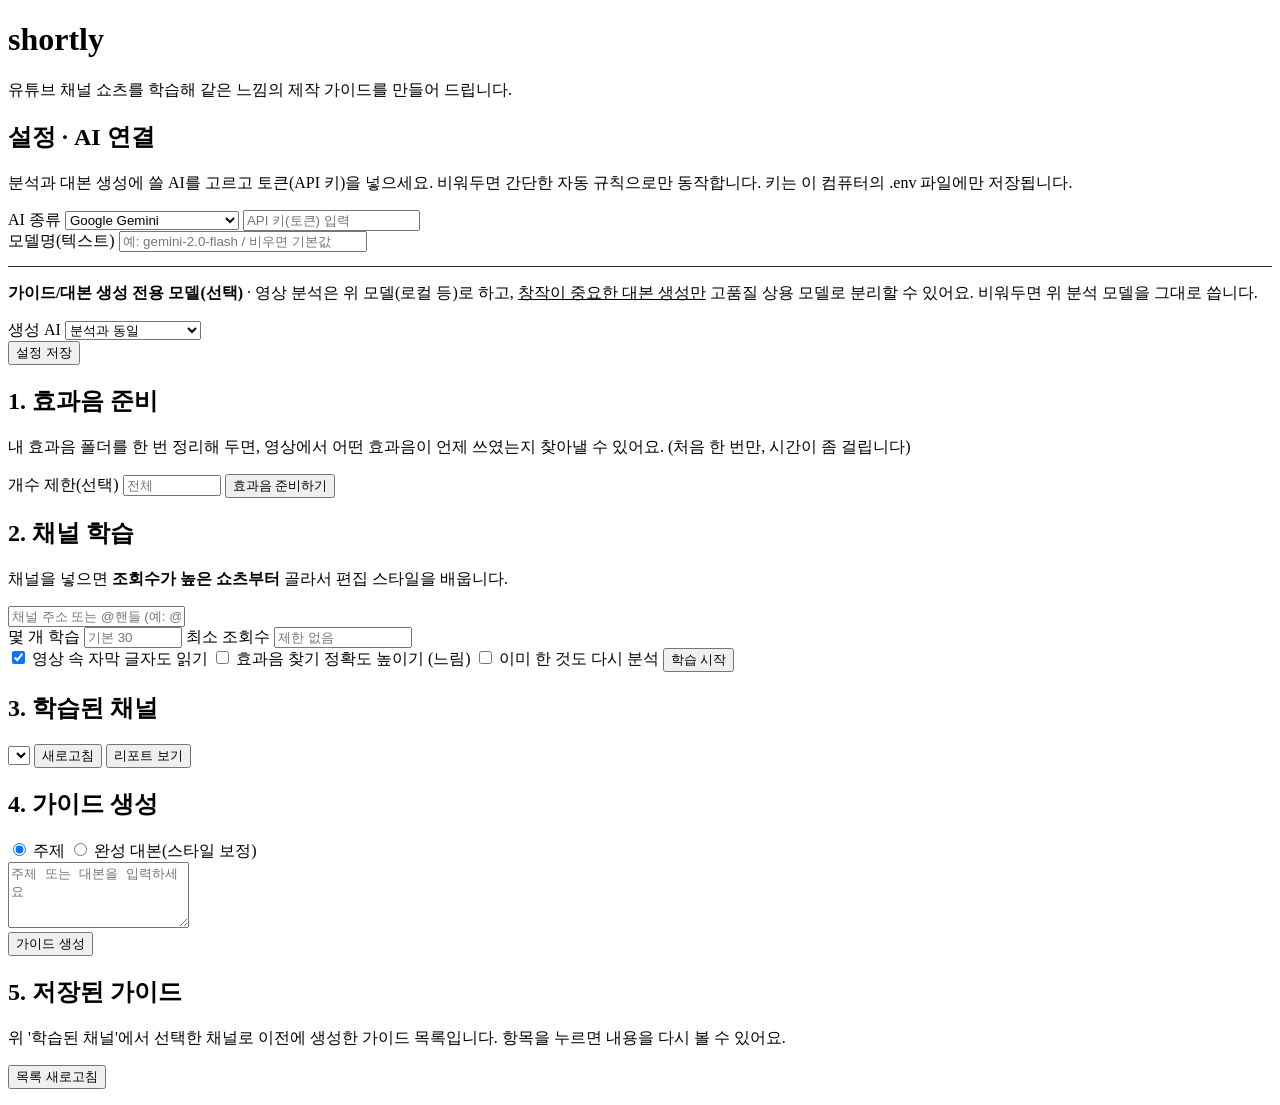
==== shortly/web/static/index.html @ c168bbbe "feat: add automated YouTube Shorts production pipeline Include channel style analysis, pluggable LLM" ====
<!DOCTYPE html>
<html lang="ko">
<head>
  <meta charset="UTF-8" />
  <meta name="viewport" content="width=device-width, initial-scale=1.0" />
  <title>shortly · 쇼츠 스타일 분석·제작 가이드</title>
  <link rel="stylesheet" href="/static/style.css" />
</head>
<body>
  <header>
    <h1>shortly</h1>
    <p class="tagline">유튜브 채널 쇼츠를 학습해 같은 느낌의 제작 가이드를 만들어 드립니다.</p>
    <div id="status-bar" class="status-bar"></div>
  </header>

  <main>
    <section class="card" id="section-settings">
      <h2>설정 · AI 연결</h2>
      <p class="hint" id="settings-hint-full">분석과 대본 생성에 쓸 AI를 고르고 토큰(API 키)을 넣으세요. 비워두면 간단한 자동 규칙으로만 동작합니다. 키는 이 컴퓨터의 .env 파일에만 저장됩니다.</p>
      <p class="hint" id="settings-hint-portable" style="display:none">팀용 포터블 버전입니다. <b>학습 AI = Claude Sonnet 5</b>, <b>대본 생성 AI = Claude Opus 4.8</b> 로 고정되어 있습니다. Claude API 키와 CapCut 내보내기용 <b>Typecast TTS API 키</b>를 입력하세요. 키는 이 PC의 사용자 폴더에만 저장됩니다.</p>
      <div id="ai-settings-portable" style="display:none">
        <div class="row">
          <span class="hint">학습: <b id="portable-learn-model">claude-sonnet-5</b></span>
          <span class="hint">생성: <b id="portable-gen-model">claude-opus-4-8</b></span>
        </div>
        <div class="row">
          <label class="grow">Claude API 키
            <input id="set-key-portable" type="password" class="grow" placeholder="Anthropic API 키 입력" />
          </label>
        </div>
        <div class="row">
          <label class="grow">Typecast TTS API 키
            <input id="set-tts-key-portable" type="password" class="grow" placeholder="CapCut 내보내기 시 나레이션 음성 생성" />
          </label>
        </div>
        <p class="hint">TTS 키: <a href="https://typecast.ai/developers/api/api-key" target="_blank" rel="noopener">typecast.ai</a> 에서 발급. 키가 있으면 CapCut 내보내기 때 대본 음성이 자동 생성됩니다.</p>
      </div>
      <div id="ai-settings-advanced">
      <div class="row">
        <label>AI 종류
          <select id="set-provider">
            <option value="gemini">Google Gemini</option>
            <option value="openai">OpenAI (ChatGPT)</option>
            <option value="anthropic">Anthropic Claude</option>
            <option value="local">로컬 (Ollama / LM Studio)</option>
            <option value="none">사용 안 함 (자동 규칙)</option>
          </select>
        </label>
        <input id="set-key" type="password" class="grow" placeholder="API 키(토큰) 입력" />
      </div>
      <div class="row" id="row-baseurl" style="display:none">
        <label class="grow">로컬 서버 주소
          <input id="set-baseurl" type="text" class="grow" placeholder="http://localhost:11434/v1 (Ollama) / http://localhost:1234/v1 (LM Studio)" />
        </label>
      </div>
      <div class="row" id="row-model-text">
        <label>모델명(텍스트) <input id="set-model" type="text" placeholder="예: gemini-2.0-flash / 비우면 기본값" style="width:240px" /></label>
        <label id="lbl-vision" style="display:none">비전 모델(선택) <input id="set-vision" type="text" placeholder="비우면 텍스트 모델 사용" style="width:220px" /></label>
      </div>
      <div class="row" id="row-model-local" style="display:none">
        <label>텍스트 모델
          <select id="set-model-select" style="min-width:240px"></select>
        </label>
        <label>비전 모델(선택)
          <select id="set-vision-select" style="min-width:220px"></select>
        </label>
        <button id="btn-reload-models" type="button">목록 새로고침</button>
      </div>
      <hr style="border:none;border-top:1px solid #2a2a3a;margin:14px 0" />
      <p class="hint"><b>가이드/대본 생성 전용 모델(선택)</b> · 영상 분석은 위 모델(로컬 등)로 하고, <u>창작이 중요한 대본 생성만</u> 고품질 상용 모델로 분리할 수 있어요. 비워두면 위 분석 모델을 그대로 씁니다.</p>
      <div class="row">
        <label>생성 AI
          <select id="set-gen-provider">
            <option value="">분석과 동일</option>
            <option value="anthropic">Anthropic Claude</option>
            <option value="openai">OpenAI (ChatGPT)</option>
            <option value="gemini">Google Gemini</option>
          </select>
        </label>
        <label id="lbl-gen-model" style="display:none">생성 모델명
          <input id="set-gen-model" type="text" placeholder="예: claude-opus-4-8" style="width:220px" />
        </label>
        <input id="set-gen-key" type="password" class="grow" placeholder="생성 AI의 API 키(이미 저장돼 있으면 비워두세요)" style="display:none" />
      </div>
      <p class="hint" id="gen-hint" style="display:none">현재 생성에 쓰이는 모델: <b id="gen-eff"></b></p>
      <p class="hint" id="local-hint" style="display:none">
        로컬 팁 · <code>pip install openai</code> 필요.<br>
        · <b>가장 쉬움(Ollama):</b> 텍스트 <code>qwen3.6:27b</code> + 비전 <code>qwen3-vl:8b-instruct-q8_0</code> (주소 <code>http://localhost:11434/v1</code>).<br>
        · <b>최고 품질(LM Studio):</b> Qwen3.6-27B GGUF + 짝 <code>mmproj</code> 파일을 같은 폴더에 두면 27B가 이미지까지 처리합니다.
        주소 <code>http://localhost:1234/v1</code>, 모델명 하나만 넣고 비전 칸은 비워두세요.
        16GB VRAM이면 <code>IQ4_XS</code>/<code>Q4_K_M</code> 권장(일부 CPU 오프로딩·느림).
      </p>
      </div>
      <div class="row">
        <button id="btn-save-settings">설정 저장</button>
        <span id="settings-msg" class="hint"></span>
      </div>
    </section>

    <section class="card" id="section-sfx">
      <h2>1. 효과음 준비</h2>
      <p class="hint">내 효과음 폴더를 한 번 정리해 두면, 영상에서 어떤 효과음이 언제 쓰였는지 찾아낼 수 있어요. (처음 한 번만, 시간이 좀 걸립니다)</p>
      <div class="row">
        <label>개수 제한(선택) <input id="sfx-max" type="number" placeholder="전체" style="width:90px" /></label>
        <button id="btn-build-sfx">효과음 준비하기</button>
      </div>
      <pre id="sfx-log" class="log"></pre>
    </section>

    <section class="card" id="section-learn">
      <h2 id="heading-learn">2. 채널 학습</h2>
      <p class="hint">채널을 넣으면 <b>조회수가 높은 쇼츠부터</b> 골라서 편집 스타일을 배웁니다.</p>
      <div class="row">
        <input id="learn-channel" type="text" placeholder="채널 주소 또는 @핸들 (예: @MrBeast)" class="grow" />
      </div>
      <div class="row">
        <label>몇 개 학습 <input id="learn-max" type="number" placeholder="기본 30" style="width:90px" /></label>
        <label>최소 조회수 <input id="learn-minviews" type="number" placeholder="제한 없음" style="width:130px" /></label>
      </div>
      <div class="row options">
        <label title="영상 화면에 박힌 자막 글자를 읽어옵니다"><input id="learn-ocr" type="checkbox" checked /> 영상 속 자막 글자도 읽기</label>
        <label id="learn-sep-label" title="배경음악·목소리를 걷어내 효과음만 더 정확히 찾습니다. 대신 많이 느려요."><input id="learn-sep" type="checkbox" /> 효과음 찾기 정확도 높이기 (느림)</label>
        <label title="예전에 분석한 영상도 처음부터 다시 분석합니다"><input id="learn-force" type="checkbox" /> 이미 한 것도 다시 분석</label>
        <button id="btn-learn">학습 시작</button>
      </div>
      <pre id="learn-log" class="log"></pre>
    </section>

    <section class="card" id="section-channels">
      <h2 id="heading-channels">3. 학습된 채널</h2>
      <div class="row">
        <select id="channel-select" class="grow"></select>
        <button id="btn-refresh">새로고침</button>
        <button id="btn-view-report">리포트 보기</button>
      </div>
      <div id="report-view" class="report"></div>
    </section>

    <section class="card" id="section-guide">
      <h2 id="heading-guide">4. 가이드 생성</h2>
      <div class="row">
        <label><input type="radio" name="mode" value="topic" checked /> 주제</label>
        <label><input type="radio" name="mode" value="script" /> 완성 대본(스타일 보정)</label>
      </div>
      <textarea id="guide-text" rows="4" placeholder="주제 또는 대본을 입력하세요"></textarea>
      <div class="row">
        <button id="btn-guide">가이드 생성</button>
      </div>
      <pre id="guide-log" class="log"></pre>
      <div id="guide-result" class="report"></div>
      <div id="guide-downloads" class="row"></div>
    </section>

    <section class="card" id="section-saved">
      <h2 id="heading-saved">5. 저장된 가이드</h2>
      <p class="hint">위 '학습된 채널'에서 선택한 채널로 이전에 생성한 가이드 목록입니다. 항목을 누르면 내용을 다시 볼 수 있어요.</p>
      <div class="row">
        <button id="btn-refresh-guides">목록 새로고침</button>
        <span id="saved-guides-msg" class="hint"></span>
      </div>
      <ul id="saved-guides-list" class="guide-list"></ul>
      <div id="saved-guide-result" class="report"></div>
      <div id="saved-guide-downloads" class="row"></div>
      <div id="saved-guide-revise" class="revise-box"></div>
    </section>
  </main>

  <script src="/static/app.js"></script>
</body>
</html>
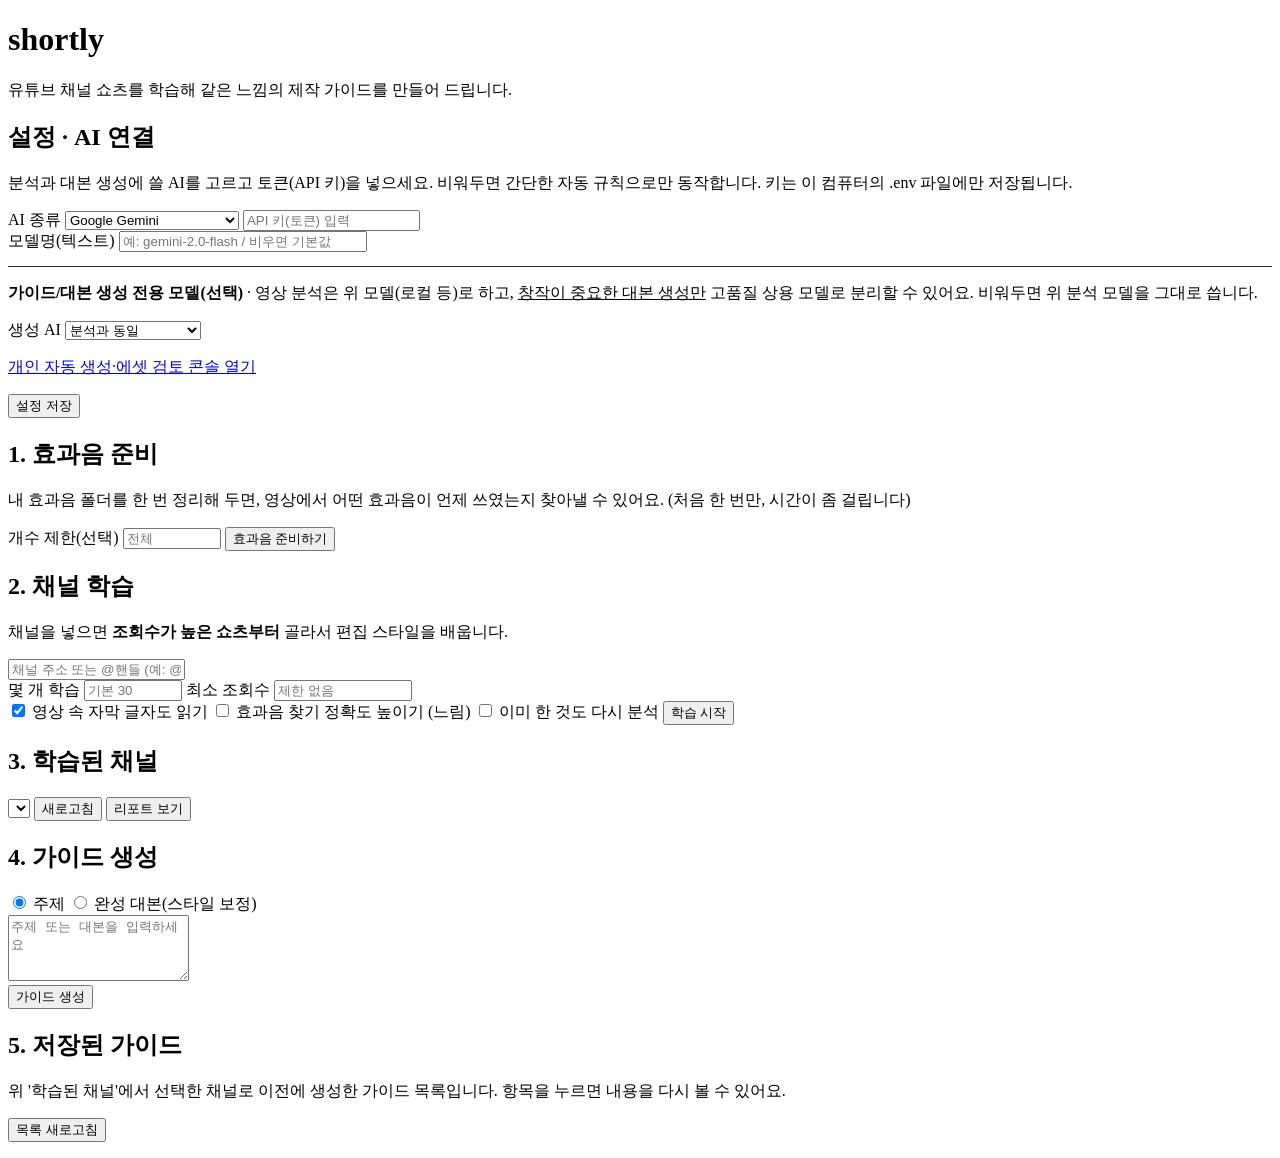
==== commit 1e169a06: "feat(personal): add approved generative asset pipeline" ====
--- a/shortly/web/static/index.html
+++ b/shortly/web/static/index.html
@@ -35,6 +35,7 @@
         </div>
         <p class="hint">TTS 키: <a href="https://typecast.ai/developers/api/api-key" target="_blank" rel="noopener">typecast.ai</a> 에서 발급. 키가 있으면 CapCut 내보내기 때 대본 음성이 자동 생성됩니다.</p>
       </div>
+      <!-- shortly:local-ui:start -->
       <div id="ai-settings-advanced">
       <div class="row">
         <label>AI 종류
@@ -90,7 +91,9 @@
         주소 <code>http://localhost:1234/v1</code>, 모델명 하나만 넣고 비전 칸은 비워두세요.
         16GB VRAM이면 <code>IQ4_XS</code>/<code>Q4_K_M</code> 권장(일부 CPU 오프로딩·느림).
       </p>
+      <p class="hint"><a href="/personal/assets">개인 자동 생성·에셋 검토 콘솔 열기</a></p>
       </div>
+      <!-- shortly:local-ui:end -->
       <div class="row">
         <button id="btn-save-settings">설정 저장</button>
         <span id="settings-msg" class="hint"></span>
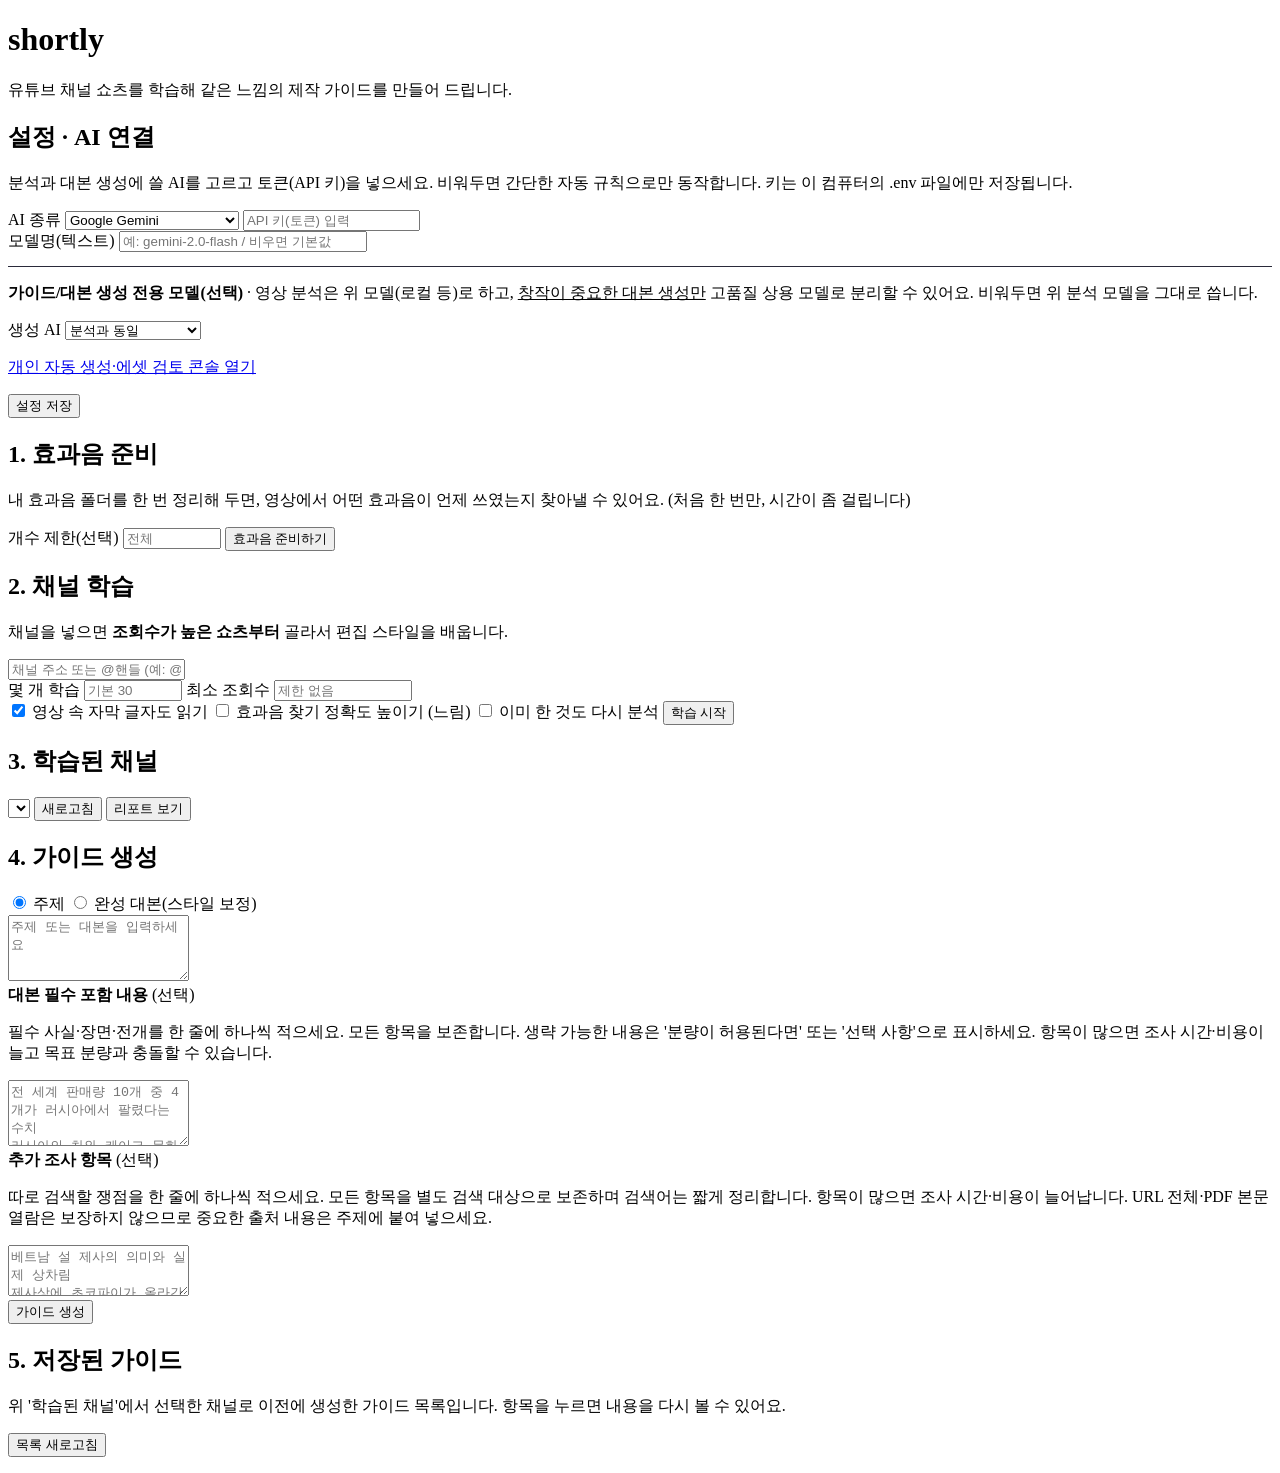
==== commit bdaca826: "feat(editorial): strengthen researched scripts and whole-story review" ====
--- a/shortly/web/static/index.html
+++ b/shortly/web/static/index.html
@@ -79,7 +79,7 @@
           </select>
         </label>
         <label id="lbl-gen-model" style="display:none">생성 모델명
-          <input id="set-gen-model" type="text" placeholder="예: claude-opus-4-8" style="width:220px" />
+          <input id="set-gen-model" type="text" placeholder="예: claude-opus-5" style="width:220px" />
         </label>
         <input id="set-gen-key" type="password" class="grow" placeholder="생성 AI의 API 키(이미 저장돼 있으면 비워두세요)" style="display:none" />
       </div>
@@ -146,6 +146,16 @@
         <label><input type="radio" name="mode" value="script" /> 완성 대본(스타일 보정)</label>
       </div>
       <textarea id="guide-text" rows="4" placeholder="주제 또는 대본을 입력하세요"></textarea>
+      <div id="required-content-wrap">
+        <label for="required-content"><strong>대본 필수 포함 내용</strong> (선택)</label>
+        <p class="hint">필수 사실·장면·전개를 한 줄에 하나씩 적으세요. 모든 항목을 보존합니다. 생략 가능한 내용은 '분량이 허용된다면' 또는 '선택 사항'으로 표시하세요. 항목이 많으면 조사 시간·비용이 늘고 목표 분량과 충돌할 수 있습니다.</p>
+        <textarea id="required-content" rows="4" placeholder="전 세계 판매량 10개 중 4개가 러시아에서 팔렸다는 수치&#10;러시아의 차와 케이크 문화&#10;수요 확인 뒤 현지 생산체제를 구축한 과정"></textarea>
+      </div>
+      <div id="research-focus-wrap">
+        <label for="research-focus"><strong>추가 조사 항목</strong> (선택)</label>
+        <p class="hint">따로 검색할 쟁점을 한 줄에 하나씩 적으세요. 모든 항목을 별도 검색 대상으로 보존하며 검색어는 짧게 정리합니다. 항목이 많으면 조사 시간·비용이 늘어납니다. URL 전체·PDF 본문 열람은 보장하지 않으므로 중요한 출처 내용은 주제에 붙여 넣으세요.</p>
+        <textarea id="research-focus" rows="3" placeholder="베트남 설 제사의 의미와 실제 상차림&#10;제사상에 초코파이가 올라간다는 근거&#10;과자탑이 전통인지 현대 연출인지"></textarea>
+      </div>
       <div class="row">
         <button id="btn-guide">가이드 생성</button>
       </div>
